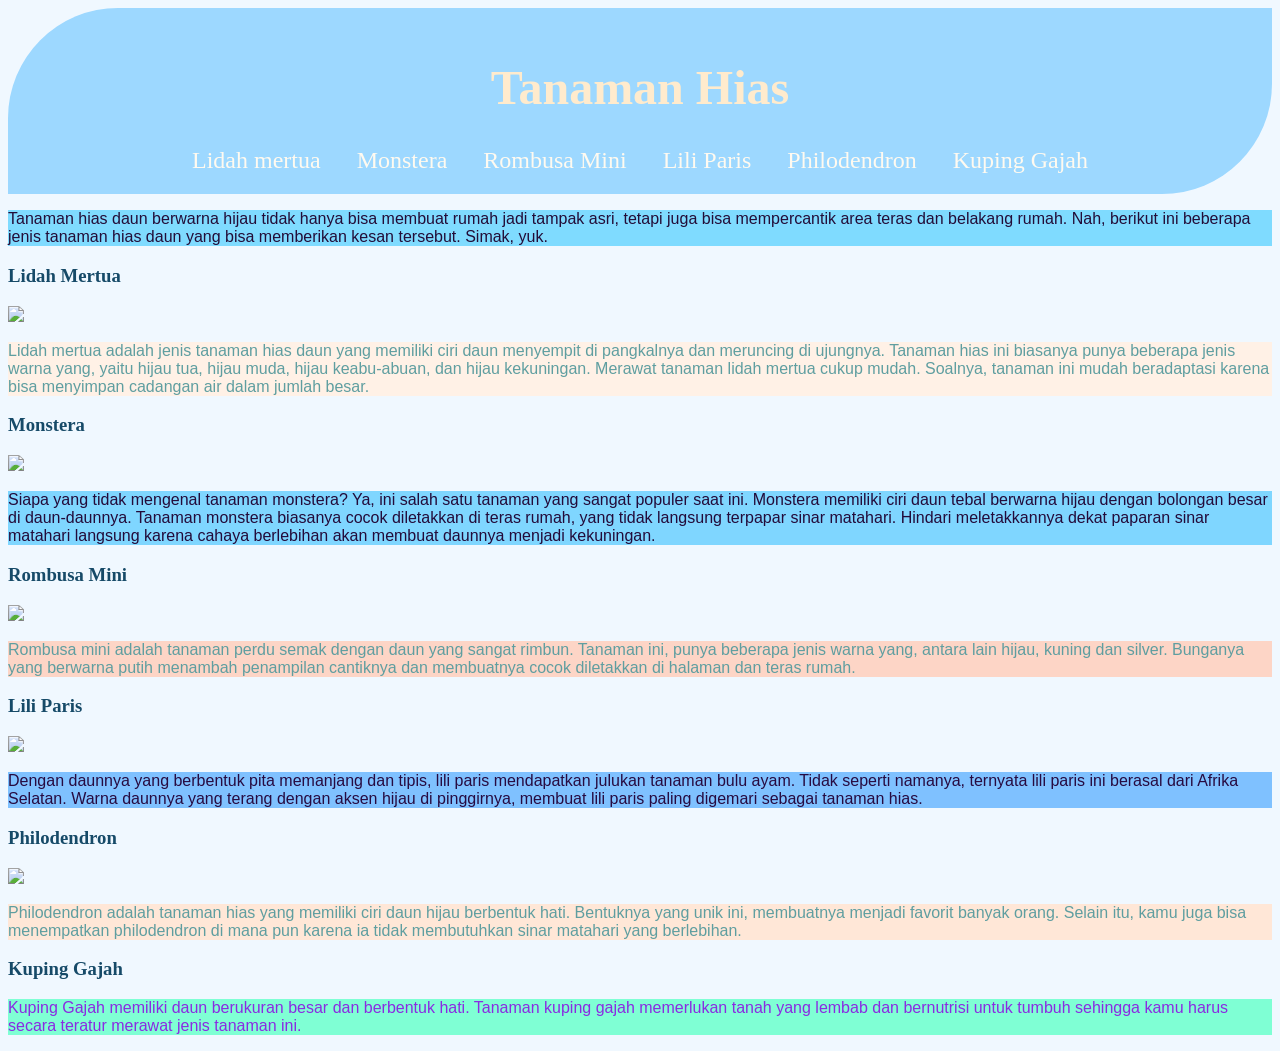
==== index.html @ 45dc2c1b "Update and rename tanaman.html to index.html" ====
<!DOCTYPE html>
<html>
    <head>
        <title></title>
        <style>
            body{
                background-color: aliceblue;
            }
            header{
                background-color: rgb(157, 216, 255);
                border-radius: 110px 0px 110px 0px;
                text-align: center;
                padding: 20px 20px;
                color:antiquewhite;
                font-size: x-large;
                
            }
            img{
                width: 250px;
            }
            h1.judul{
                color:blanchedalmond;
            }
            h3{
                color:rgb(22, 74, 104)
            }
            section.Lidahmertua{
                box-shadow: 0px 0px 5px;
            }
            a{
                color:floralwhite;
                padding: 5px 15px;
                text-decoration: none;
            }
            a:hover{
                color:aliceblue
            }
        </style>
    </head>
    <body>
        
        <header>
            <h1 class="judul">Tanaman Hias</h1>
            <nav>
                <a href="#Lidah mertua">Lidah mertua</a>
                <a href="#Monstera">Monstera</a>
                <a href="#Rombusa Mini">Rombusa Mini</a>
                <a href="#Lili Paris">Lili Paris</a>
                <a href="#Philodendron">Philodendron</a>
                <a href="#Kuping gajah">Kuping Gajah</a>
            </nav>
        </header>
        <p style="color:rgb(35, 13, 56);font-family: 'Lucida Sans', 'Lucida Sans Regular', 'Lucida Grande', 'Lucida Sans Unicode', Geneva, Verdana, sans-serif;background-color: rgb(127, 219, 255);">
            Tanaman hias daun berwarna hijau tidak hanya bisa membuat rumah jadi tampak asri, tetapi juga bisa mempercantik area teras dan belakang rumah.
            Nah, berikut ini beberapa jenis tanaman hias daun yang bisa memberikan kesan tersebut. Simak, yuk.
        </p>
        <section id="Lidah mertua">
        <h3>Lidah Mertua</h3>
        <img src="https://i.pinimg.com/1200x/ca/54/19/ca5419e25f980a80bed4ae7ab1ea36a2.jpg">
        <p style="color:cadetblue;font-family:'Lucida Sans', 'Lucida Sans Regular', 'Lucida Grande', 'Lucida Sans Unicode', Geneva, Verdana, sans-serif;background-color: rgb(255, 241, 230);">
            Lidah mertua adalah jenis tanaman hias daun yang memiliki ciri daun menyempit di pangkalnya dan meruncing di ujungnya.
            Tanaman hias ini biasanya punya beberapa jenis warna yang, yaitu hijau tua, hijau muda, hijau keabu-abuan, dan hijau kekuningan.
            Merawat tanaman lidah mertua cukup mudah. Soalnya, tanaman ini mudah beradaptasi karena bisa menyimpan cadangan air dalam jumlah besar.
        </p>
        </section>
        <section id="Monstera">
        <h3>Monstera</h3>
        <img src="https://i.pinimg.com/1200x/cb/68/a2/cb68a20cdb904bd8a4efac04e52d77de.jpg">
        <p style="color:rgb(35, 11, 58);font-family:'Lucida Sans', 'Lucida Sans Regular', 'Lucida Grande', 'Lucida Sans Unicode', Geneva, Verdana, sans-serif;background-color:rgb(127, 214, 255);">
            Siapa yang tidak mengenal tanaman monstera? Ya, ini salah satu tanaman yang sangat populer saat ini.
            Monstera memiliki ciri daun tebal berwarna hijau dengan bolongan besar di daun-daunnya. Tanaman monstera biasanya cocok diletakkan di teras rumah, yang tidak langsung terpapar sinar matahari.
            Hindari meletakkannya dekat paparan sinar matahari langsung karena cahaya berlebihan akan membuat daunnya menjadi kekuningan.
        </p>
        </section>
        <section id="Rombusa Mini">
        <h3>Rombusa Mini</h3>
        <img src="https://i.pinimg.com/736x/3d/74/3e/3d743e08ecdddcc5677c7cf3721d8c88.jpg">
        <p style="color:cadetblue;font-family: 'Lucida Sans', 'Lucida Sans Regular', 'Lucida Grande', 'Lucida Sans Unicode', Geneva, Verdana, sans-serif;background-color:rgb(253, 213, 198);">
            Rombusa mini adalah tanaman perdu semak dengan daun yang sangat rimbun. Tanaman ini, punya beberapa jenis warna yang, antara lain hijau, kuning dan silver.
            Bunganya yang berwarna putih menambah penampilan cantiknya dan membuatnya cocok diletakkan di halaman dan teras rumah.
        </p>
        </section>
        <section id="Lili Paris">
        <h3>Lili Paris</h3>
        <img src="https://i.pinimg.com/736x/40/a8/e3/40a8e321258178fe7a15cfecd1a9102e.jpg">
        <p style="color:rgb(39, 11, 65);font-family:'Lucida Sans', 'Lucida Sans Regular', 'Lucida Grande', 'Lucida Sans Unicode', Geneva, Verdana, sans-serif;background-color:rgb(127, 193, 255);">
        Dengan daunnya yang berbentuk pita memanjang dan tipis, lili paris mendapatkan julukan tanaman bulu ayam.
        Tidak seperti namanya, ternyata lili paris ini berasal dari Afrika Selatan. Warna daunnya yang terang dengan aksen hijau di pinggirnya, membuat lili paris paling digemari sebagai tanaman hias.</p>
        </p>
        </section>
        <section id="Philodendron">
        <h3>Philodendron</h3>
        <img src="https://i.pinimg.com/736x/66/b2/83/66b28316d03bd02775f3b6b54df759bc.jpg">
        <p style="color:cadetblue;font-family: 'Lucida Sans', 'Lucida Sans Regular', 'Lucida Grande', 'Lucida Sans Unicode', Geneva, Verdana, sans-serif;background-color:rgb(255, 231, 215);">
        Philodendron adalah tanaman hias yang memiliki ciri daun hijau berbentuk hati. Bentuknya yang unik ini, membuatnya menjadi favorit banyak orang.
        Selain itu, kamu juga bisa menempatkan philodendron di mana pun karena ia tidak membutuhkan sinar matahari yang berlebihan.
        </p>
        </section>
        <section id="Kuping gajah">
        <h3>Kuping Gajah</h3>
        <p style="color:blueviolet;font-family: 'Lucida Sans', 'Lucida Sans Regular', 'Lucida Grande', 'Lucida Sans Unicode', Geneva, Verdana, sans-serif;background-color: aquamarine;">
        Kuping Gajah memiliki daun berukuran besar dan berbentuk hati. Tanaman kuping gajah memerlukan tanah yang lembab dan bernutrisi untuk tumbuh sehingga kamu harus secara teratur merawat jenis tanaman ini.
        </p>
        </section>
    </body>
</html>
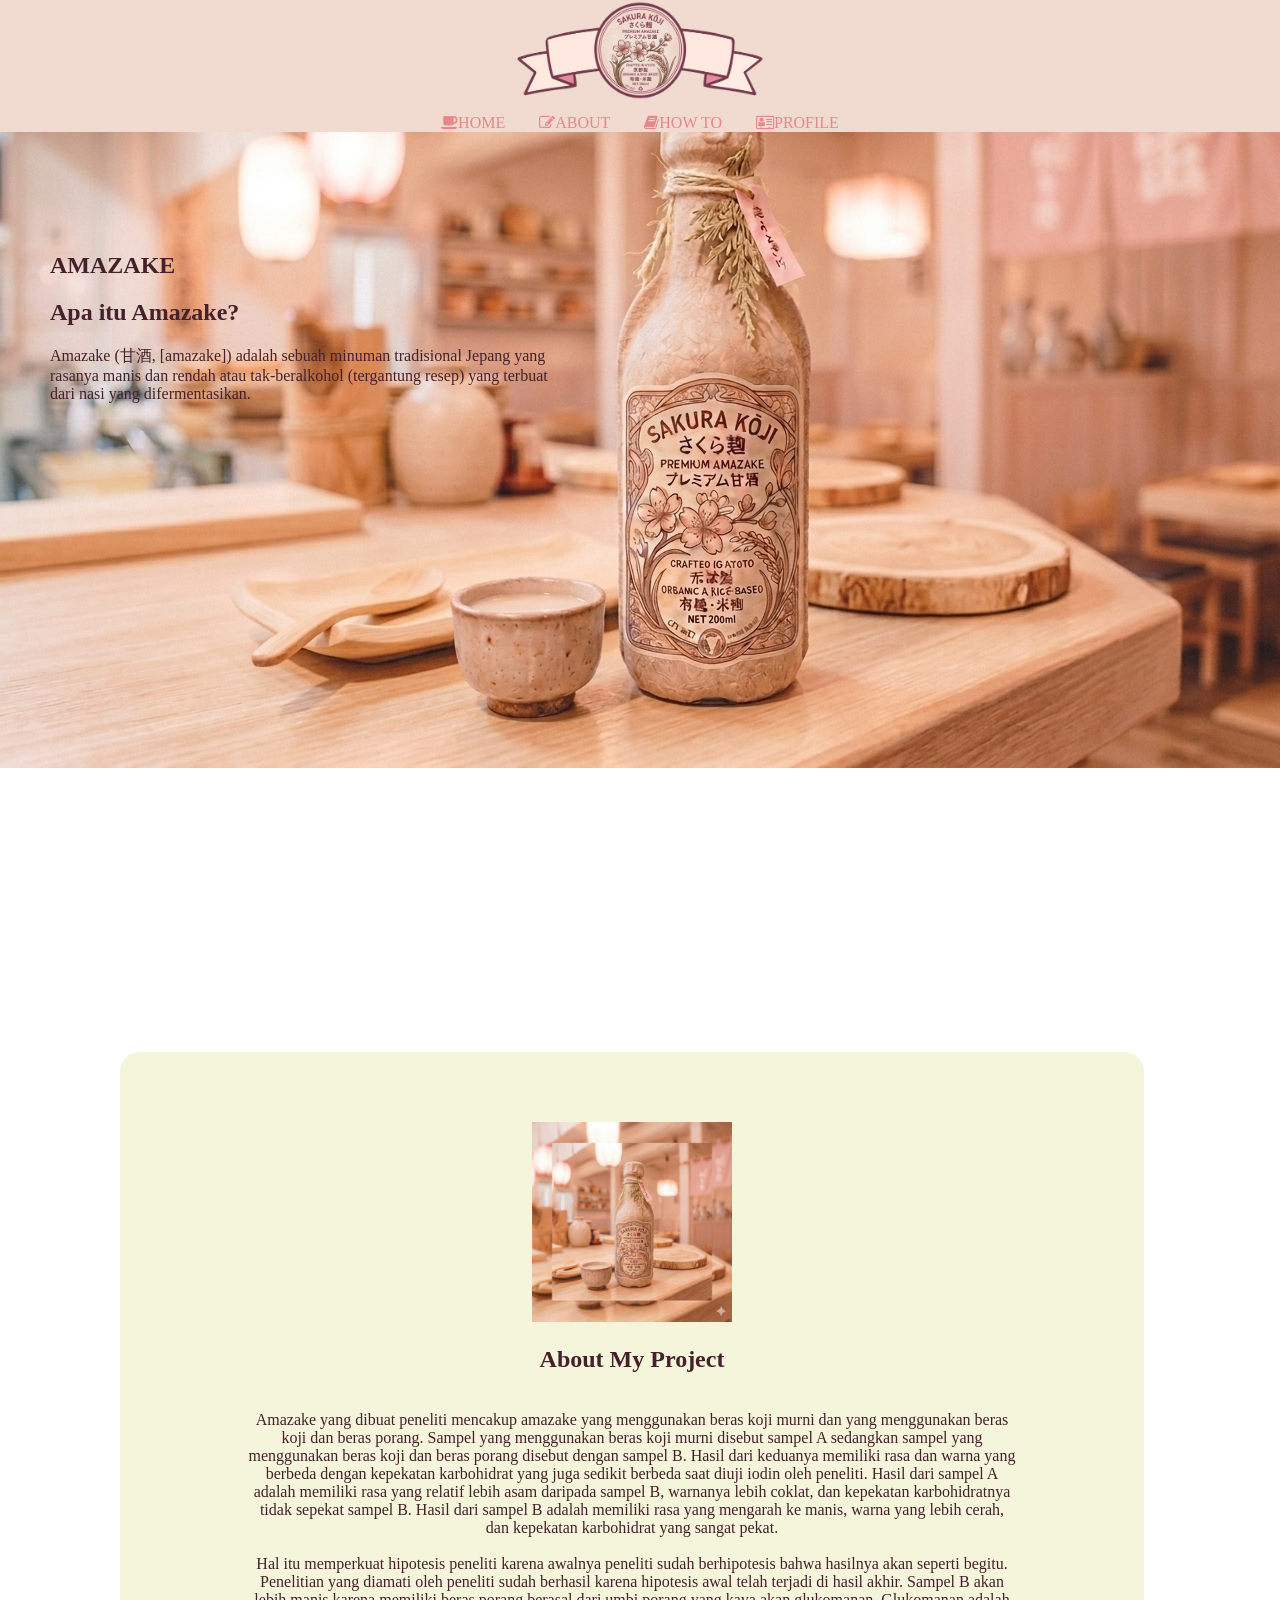
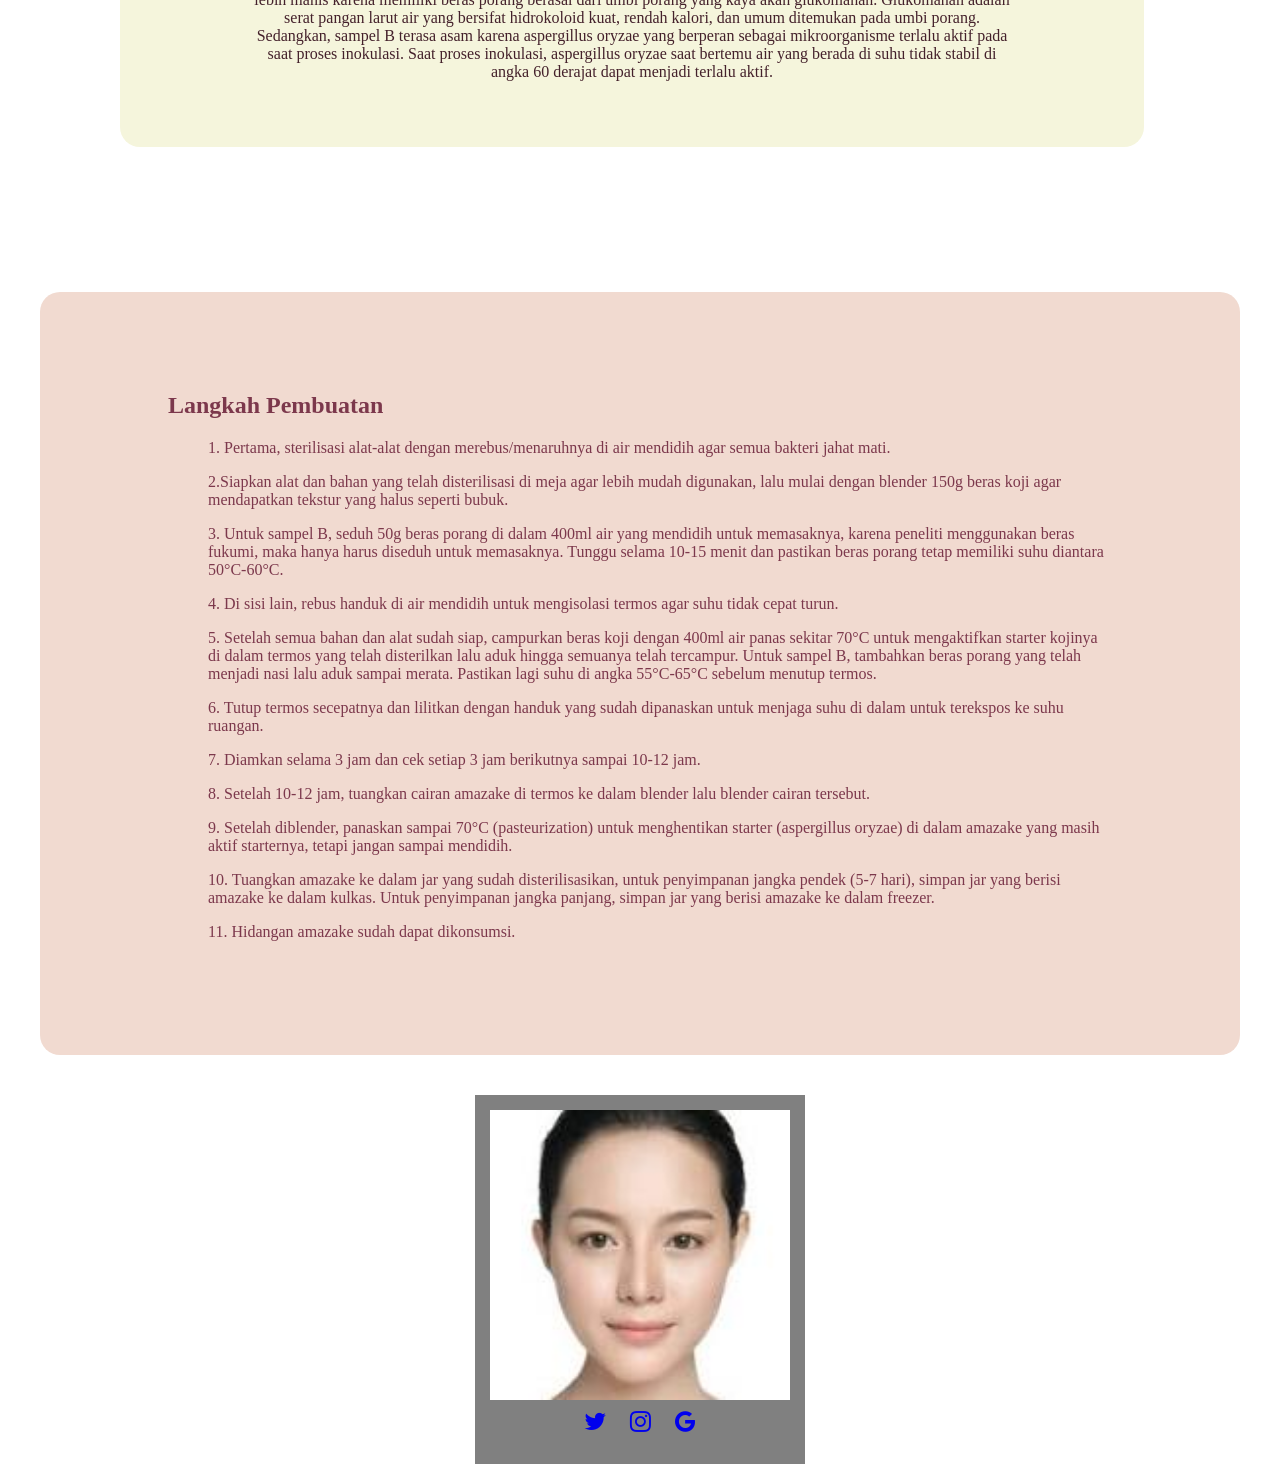
==== commit ba5245a0: "Add files via upload" ====
--- a/index.html
+++ b/index.html
@@ -1,106 +1,84 @@
 <!DOCTYPE html>
 <html>
     <head>
-        <title></title>
-        <style>
-            body{
-                background-color: aliceblue;
-            }
-            header{
-                background-color: rgb(157, 216, 255);
-                border-radius: 110px 0px 110px 0px;
-                text-align: center;
-                padding: 20px 20px;
-                color:antiquewhite;
-                font-size: x-large;
-                
-            }
-            img{
-                width: 250px;
-            }
-            h1.judul{
-                color:blanchedalmond;
-            }
-            h3{
-                color:rgb(22, 74, 104)
-            }
-            section.Lidahmertua{
-                box-shadow: 0px 0px 5px;
-            }
-            a{
-                color:floralwhite;
-                padding: 5px 15px;
-                text-decoration: none;
-            }
-            a:hover{
-                color:aliceblue
-            }
-        </style>
+        <title>
+            BIOTEKNOLOGI AMAZAKE
+        </title>
+        <link rel="stylesheet" href="styles.css">
+        <link rel="stylesheet" href="https://cdnjs.cloudflare.com/ajax/libs/font-awesome/4.7.0/css/font-awesome.min.css">
     </head>
     <body>
-        
         <header>
-            <h1 class="judul">Tanaman Hias</h1>
+            <a href="#">
+                <img src = "logo.png">
+            </a>
             <nav>
-                <a href="#Lidah mertua">Lidah mertua</a>
-                <a href="#Monstera">Monstera</a>
-                <a href="#Rombusa Mini">Rombusa Mini</a>
-                <a href="#Lili Paris">Lili Paris</a>
-                <a href="#Philodendron">Philodendron</a>
-                <a href="#Kuping gajah">Kuping Gajah</a>
+                <a href="#HOME"><i class="fa fa-coffee"> </i>HOME</a>
+                <a href="#ABOUT"><i class="fa fa-edit"> </i>ABOUT</a>
+                <a href="#HOW TO"><i class="fa fa-book"> </i>HOW TO</a>
+                <a href="#PROFILE"><i class="fa fa-address-card-o"> </i>PROFILE</a>
             </nav>
         </header>
-        <p style="color:rgb(35, 13, 56);font-family: 'Lucida Sans', 'Lucida Sans Regular', 'Lucida Grande', 'Lucida Sans Unicode', Geneva, Verdana, sans-serif;background-color: rgb(127, 219, 255);">
-            Tanaman hias daun berwarna hijau tidak hanya bisa membuat rumah jadi tampak asri, tetapi juga bisa mempercantik area teras dan belakang rumah.
-            Nah, berikut ini beberapa jenis tanaman hias daun yang bisa memberikan kesan tersebut. Simak, yuk.
-        </p>
-        <section id="Lidah mertua">
-        <h3>Lidah Mertua</h3>
-        <img src="https://i.pinimg.com/1200x/ca/54/19/ca5419e25f980a80bed4ae7ab1ea36a2.jpg">
-        <p style="color:cadetblue;font-family:'Lucida Sans', 'Lucida Sans Regular', 'Lucida Grande', 'Lucida Sans Unicode', Geneva, Verdana, sans-serif;background-color: rgb(255, 241, 230);">
-            Lidah mertua adalah jenis tanaman hias daun yang memiliki ciri daun menyempit di pangkalnya dan meruncing di ujungnya.
-            Tanaman hias ini biasanya punya beberapa jenis warna yang, yaitu hijau tua, hijau muda, hijau keabu-abuan, dan hijau kekuningan.
-            Merawat tanaman lidah mertua cukup mudah. Soalnya, tanaman ini mudah beradaptasi karena bisa menyimpan cadangan air dalam jumlah besar.
-        </p>
+        <section class="home" id="">
+            <div class="kotakBiotek">
+                <h2 id="HOME"></h2>
+                <h1 class="namaBiotek">
+                    AMAZAKE
+                </h1>
+                <h2 class="judulHome">
+                    Apa itu Amazake?
+                </h2>
+                <div class="deskBiotek">
+                    Amazake (甘酒, [amazake]) adalah sebuah minuman tradisional Jepang yang rasanya manis dan rendah atau tak-beralkohol (tergantung resep) yang terbuat dari nasi yang difermentasikan.
         </section>
-        <section id="Monstera">
-        <h3>Monstera</h3>
-        <img src="https://i.pinimg.com/1200x/cb/68/a2/cb68a20cdb904bd8a4efac04e52d77de.jpg">
-        <p style="color:rgb(35, 11, 58);font-family:'Lucida Sans', 'Lucida Sans Regular', 'Lucida Grande', 'Lucida Sans Unicode', Geneva, Verdana, sans-serif;background-color:rgb(127, 214, 255);">
-            Siapa yang tidak mengenal tanaman monstera? Ya, ini salah satu tanaman yang sangat populer saat ini.
-            Monstera memiliki ciri daun tebal berwarna hijau dengan bolongan besar di daun-daunnya. Tanaman monstera biasanya cocok diletakkan di teras rumah, yang tidak langsung terpapar sinar matahari.
-            Hindari meletakkannya dekat paparan sinar matahari langsung karena cahaya berlebihan akan membuat daunnya menjadi kekuningan.
-        </p>
+        <section class="project">
+            <div class="deskProject">
+                <h2 id="ABOUT"></h2>
+                <img src ="amazake2.png">
+                <h2>About My Project</h2>
+                <p>
+                    <br>Amazake yang dibuat peneliti mencakup amazake yang menggunakan beras koji murni dan yang menggunakan beras koji dan beras porang. Sampel yang menggunakan beras koji murni disebut sampel A sedangkan sampel yang menggunakan beras koji dan beras porang disebut dengan sampel B. Hasil dari keduanya memiliki rasa dan warna yang berbeda dengan kepekatan karbohidrat yang juga sedikit berbeda saat diuji iodin oleh peneliti. Hasil dari sampel A adalah memiliki rasa yang relatif lebih asam daripada sampel B, warnanya lebih coklat, dan kepekatan karbohidratnya tidak sepekat sampel B. Hasil dari sampel B adalah memiliki rasa yang mengarah ke manis, warna yang lebih cerah, dan kepekatan karbohidrat yang sangat pekat.</br>
+                    <br>Hal itu memperkuat hipotesis peneliti karena awalnya peneliti sudah berhipotesis bahwa hasilnya akan seperti begitu. Penelitian yang diamati oleh peneliti sudah berhasil karena hipotesis awal telah terjadi di hasil akhir. Sampel B akan lebih manis karena memiliki beras porang berasal dari umbi porang yang kaya akan glukomanan. Glukomanan adalah serat pangan larut air yang bersifat hidrokoloid kuat, rendah kalori, dan umum ditemukan pada umbi porang. Sedangkan, sampel B terasa asam karena aspergillus oryzae yang berperan sebagai mikroorganisme terlalu aktif pada saat proses inokulasi. Saat proses inokulasi, aspergillus oryzae saat bertemu air yang berada di suhu tidak stabil di angka 60 derajat dapat menjadi terlalu aktif.</br>
+                </p>
+            </div>
         </section>
-        <section id="Rombusa Mini">
-        <h3>Rombusa Mini</h3>
-        <img src="https://i.pinimg.com/736x/3d/74/3e/3d743e08ecdddcc5677c7cf3721d8c88.jpg">
-        <p style="color:cadetblue;font-family: 'Lucida Sans', 'Lucida Sans Regular', 'Lucida Grande', 'Lucida Sans Unicode', Geneva, Verdana, sans-serif;background-color:rgb(253, 213, 198);">
-            Rombusa mini adalah tanaman perdu semak dengan daun yang sangat rimbun. Tanaman ini, punya beberapa jenis warna yang, antara lain hijau, kuning dan silver.
-            Bunganya yang berwarna putih menambah penampilan cantiknya dan membuatnya cocok diletakkan di halaman dan teras rumah.
-        </p>
+        <section class="howto">
+            <div class="deskHowto">
+                <div class="penjelasan">
+                    <h2 id="HOW TO"></h2>
+                    <h2>Langkah Pembuatan</h2>
+                    
+                    <p>
+                        <ol>1. Pertama, sterilisasi alat-alat dengan merebus/menaruhnya di air mendidih agar semua bakteri jahat mati.</ol>
+                        <ol>2.Siapkan alat dan bahan yang telah disterilisasi di meja agar lebih mudah digunakan, lalu mulai dengan blender 150g beras koji agar mendapatkan tekstur yang halus seperti bubuk.</ol>
+                        <ol>3. Untuk sampel B, seduh 50g beras porang di dalam 400ml air yang mendidih untuk memasaknya, karena peneliti menggunakan beras fukumi, maka hanya harus diseduh untuk memasaknya. Tunggu selama 10-15 menit dan pastikan beras porang tetap memiliki suhu diantara 50°C-60°C.</ol>
+                        <ol>4. Di sisi lain, rebus handuk di air mendidih untuk mengisolasi termos agar suhu tidak cepat turun.</ol>
+                        <ol>5. Setelah semua bahan dan alat sudah siap, campurkan beras koji dengan 400ml air panas sekitar 70°C untuk mengaktifkan starter kojinya di dalam termos yang telah disterilkan lalu aduk hingga semuanya telah tercampur. Untuk sampel B, tambahkan beras porang yang telah menjadi nasi lalu aduk sampai merata. Pastikan lagi suhu di angka 55°C-65°C sebelum menutup termos.</ol>
+                        <ol>6. Tutup termos secepatnya dan lilitkan dengan handuk yang sudah dipanaskan untuk menjaga suhu di dalam untuk terekspos ke suhu ruangan.</ol>
+                        <ol>7. Diamkan selama 3 jam dan cek setiap 3 jam berikutnya sampai 10-12 jam.</ol>
+                        <ol>8. Setelah 10-12 jam, tuangkan cairan amazake di termos ke dalam blender lalu blender cairan tersebut.</ol>
+                        <ol>9. Setelah diblender, panaskan sampai 70°C (pasteurization) untuk menghentikan starter (aspergillus oryzae) di dalam amazake yang masih aktif starternya, tetapi jangan sampai mendidih.</ol>
+                        <ol>10. Tuangkan amazake ke dalam jar yang sudah disterilisasikan, untuk penyimpanan jangka pendek (5-7 hari), simpan jar yang berisi amazake ke dalam kulkas. Untuk penyimpanan jangka panjang, simpan jar yang berisi amazake ke dalam freezer.</ol>
+                        <ol>11. Hidangan amazake sudah dapat dikonsumsi.</ol>
+
+                    </p>
+                </div>
+                <div class="dokumentasi">
+                    <img src="">
+                </div>
+            </div>
         </section>
-        <section id="Lili Paris">
-        <h3>Lili Paris</h3>
-        <img src="https://i.pinimg.com/736x/40/a8/e3/40a8e321258178fe7a15cfecd1a9102e.jpg">
-        <p style="color:rgb(39, 11, 65);font-family:'Lucida Sans', 'Lucida Sans Regular', 'Lucida Grande', 'Lucida Sans Unicode', Geneva, Verdana, sans-serif;background-color:rgb(127, 193, 255);">
-        Dengan daunnya yang berbentuk pita memanjang dan tipis, lili paris mendapatkan julukan tanaman bulu ayam.
-        Tidak seperti namanya, ternyata lili paris ini berasal dari Afrika Selatan. Warna daunnya yang terang dengan aksen hijau di pinggirnya, membuat lili paris paling digemari sebagai tanaman hias.</p>
-        </p>
-        </section>
-        <section id="Philodendron">
-        <h3>Philodendron</h3>
-        <img src="https://i.pinimg.com/736x/66/b2/83/66b28316d03bd02775f3b6b54df759bc.jpg">
-        <p style="color:cadetblue;font-family: 'Lucida Sans', 'Lucida Sans Regular', 'Lucida Grande', 'Lucida Sans Unicode', Geneva, Verdana, sans-serif;background-color:rgb(255, 231, 215);">
-        Philodendron adalah tanaman hias yang memiliki ciri daun hijau berbentuk hati. Bentuknya yang unik ini, membuatnya menjadi favorit banyak orang.
-        Selain itu, kamu juga bisa menempatkan philodendron di mana pun karena ia tidak membutuhkan sinar matahari yang berlebihan.
-        </p>
-        </section>
-        <section id="Kuping gajah">
-        <h3>Kuping Gajah</h3>
-        <p style="color:blueviolet;font-family: 'Lucida Sans', 'Lucida Sans Regular', 'Lucida Grande', 'Lucida Sans Unicode', Geneva, Verdana, sans-serif;background-color: aquamarine;">
-        Kuping Gajah memiliki daun berukuran besar dan berbentuk hati. Tanaman kuping gajah memerlukan tanah yang lembab dan bernutrisi untuk tumbuh sehingga kamu harus secara teratur merawat jenis tanaman ini.
-        </p>
+        <section class="profile">
+            <div class="cardProfile">
+                <div class="imgProfile">
+                    <img src="download.jpg">
+                </div>
+                <div class="medsos">
+                    <a href="a"><span class="fa fa-twitter"></span></a>
+                    <a href="a"><span class="fa fa-instagram"></span></a>
+                    <a href="a"><span class="fa fa-google"></span></a>
+                </div>
+            </div>
         </section>
     </body>
-</html>
+    </html>
--- a/styles.css
+++ b/styles.css
@@ -0,0 +1,90 @@
+body{
+    margin:0px;
+}
+header img{
+    height: 100px;
+}
+header{
+    text-align: center;
+    width:100%;
+    background-color:#f1dad0;
+}
+nav{
+    margin-top: 10px;
+    background-color:#f1dad0;
+}
+nav a{
+    text-decoration: none;
+    color:#e88789;
+    padding: 10px 15px;
+    font-size: 16px;
+}
+nav a:hover{
+    color:#7c384c;
+    transition:0.6s
+}
+section.home{
+    height:800px;
+    background-repeat: no-repeat;
+    background-attachment:fixed;
+    background-image:url("amazake.png");
+}
+.kotakBiotek{
+    width: 40%;
+    margin-left: 50px;
+    padding-top:100px;
+    color:#44212b
+}
+h1.judulHome{
+    font-size: 50px;
+}
+.deskripsiHome{
+    font-size: 20px;
+}
+section.project{
+    height: 800px;
+    text-align: center;
+}
+.deskProject{
+    text-align:center;
+    width:60%;
+    margin:120px;
+    padding: 50px 10%;
+    border-radius:20px;
+    background:beige;
+    padding-bottom: 50px;
+    color:#44212b;
+    & img{
+        height:200px;
+    }
+}
+.deskHowto{
+    padding: 80px 10%;
+    background:#f1dad0;
+    margin:40px;
+    border-radius:20px;
+    color:#7c384c;
+}
+.cardProfile{
+    background-color: grey;
+    padding:15px;
+    width: 300px;
+    margin: auto;
+    text-align: center;
+}
+.imgProfile img{
+    width:100%;
+}
+.medsos{
+    left:0px;
+    bottom: 0px;
+    width:100%;
+    text-align:center;
+    height:40px;
+    padding-top: 5px;
+}
+.medsos a{
+    text-decoration: none;
+    padding: 10px 10px;
+    font-size: 24px;
+}
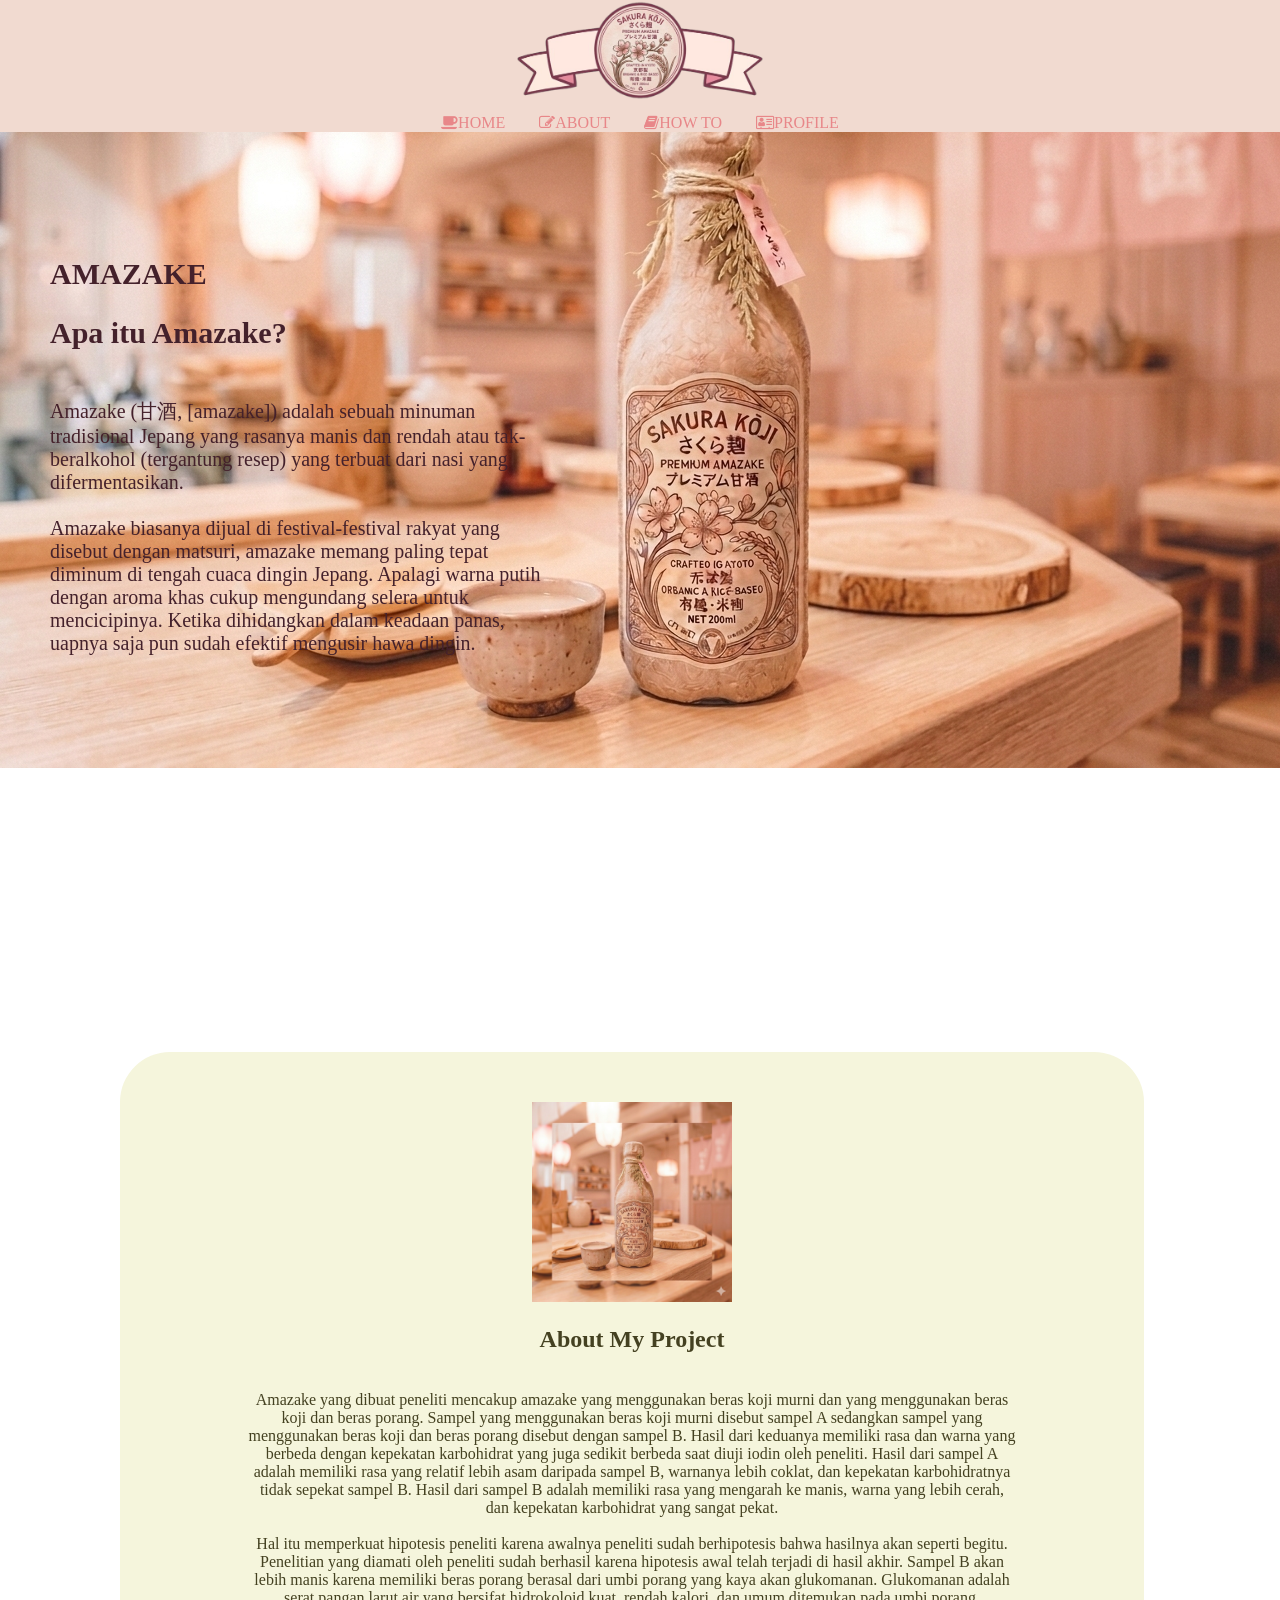
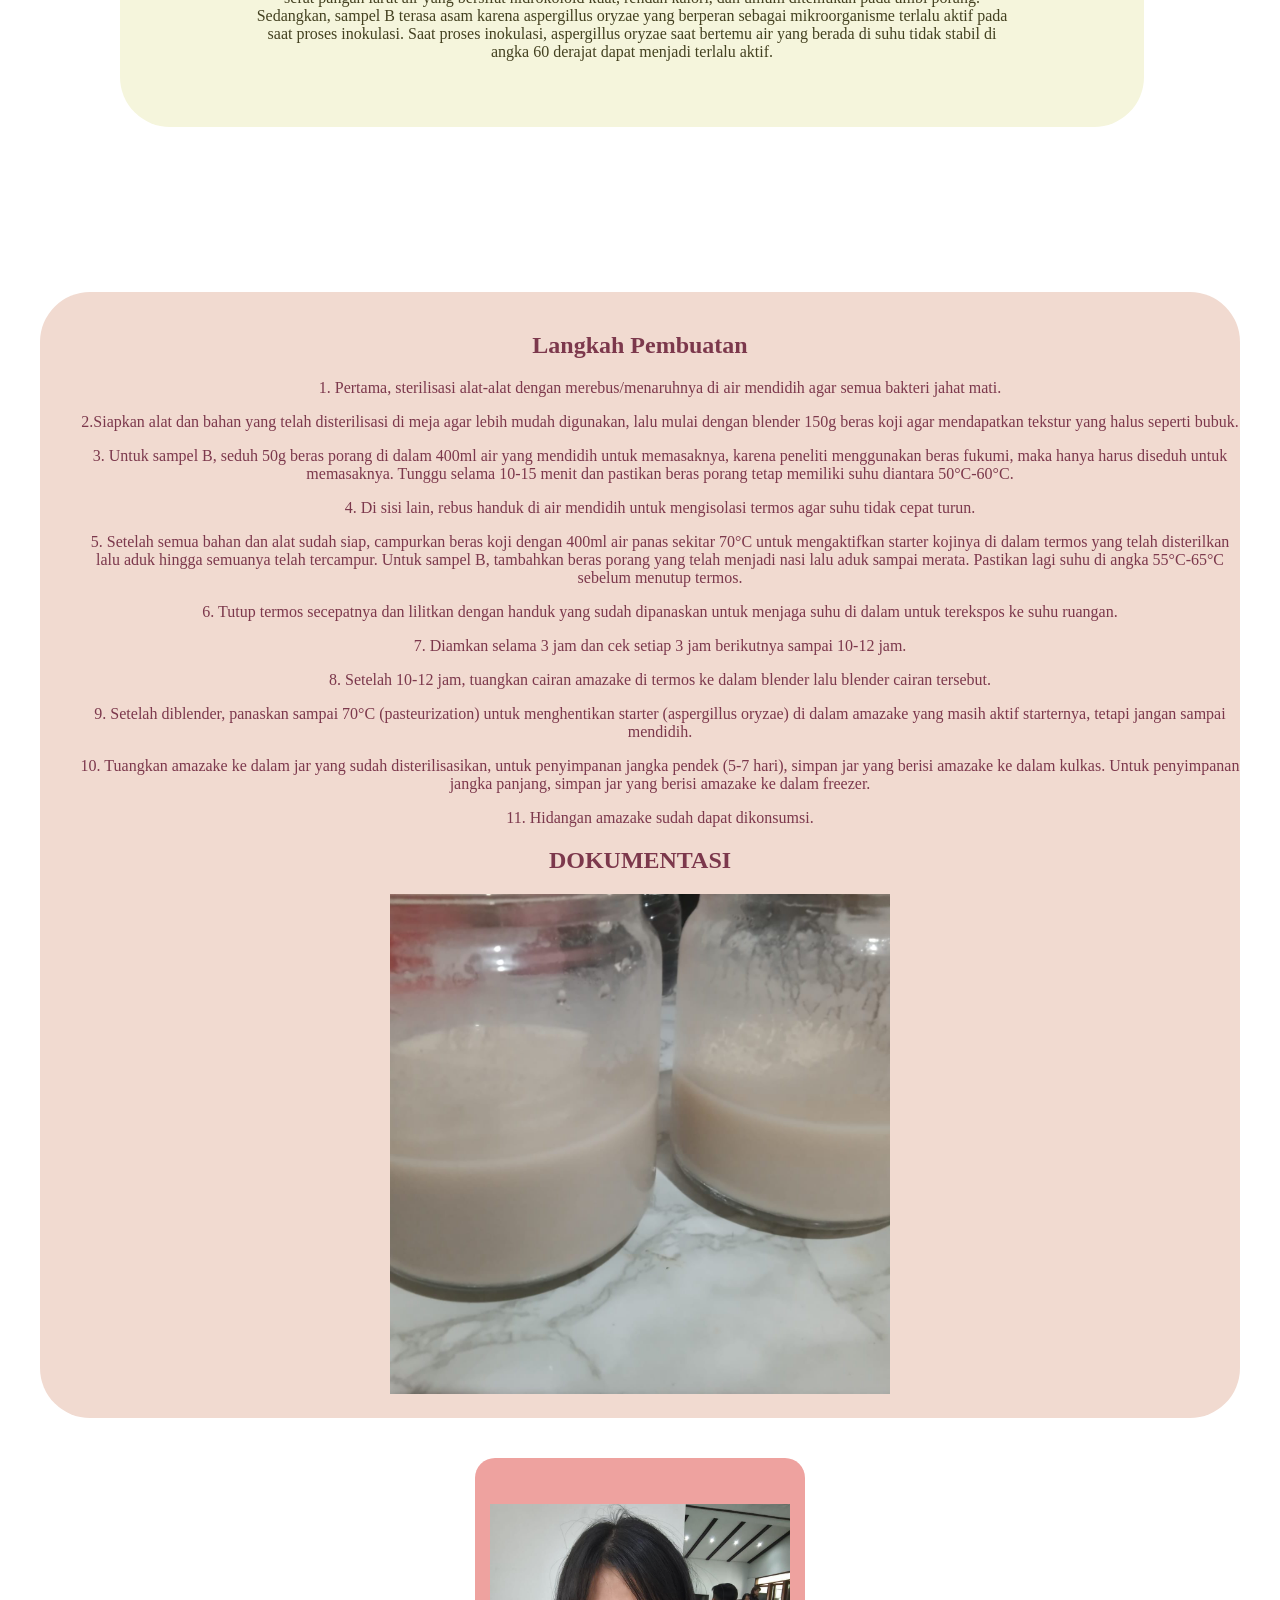
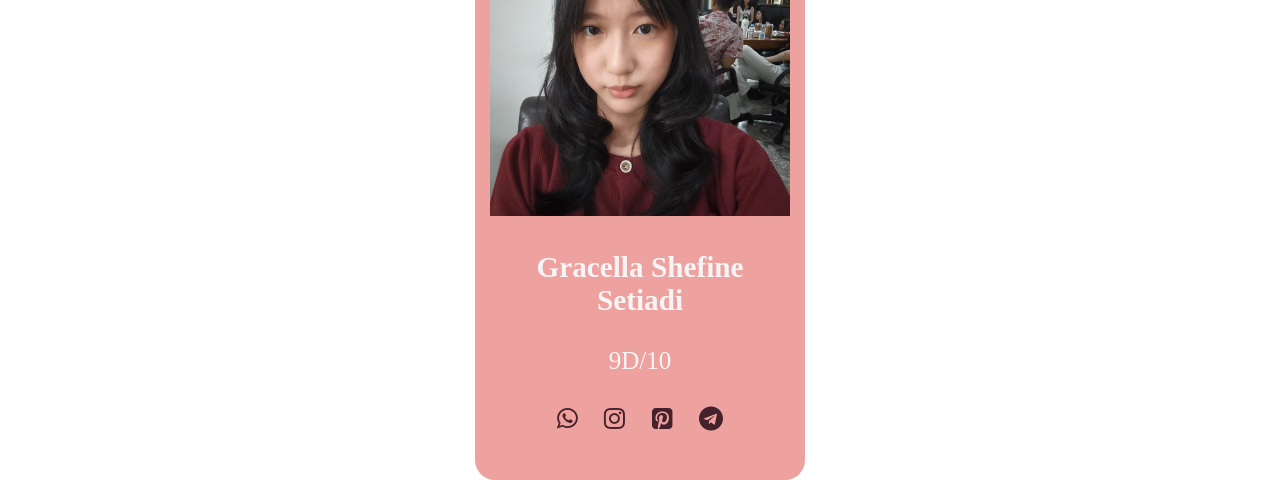
==== commit 6773b178: "Add files via upload" ====
--- a/index.html
+++ b/index.html
@@ -29,11 +29,13 @@
                     Apa itu Amazake?
                 </h2>
                 <div class="deskBiotek">
-                    Amazake (甘酒, [amazake]) adalah sebuah minuman tradisional Jepang yang rasanya manis dan rendah atau tak-beralkohol (tergantung resep) yang terbuat dari nasi yang difermentasikan.
-        </section>
+                    <br>Amazake (甘酒, [amazake]) adalah sebuah minuman tradisional Jepang yang rasanya manis dan rendah atau tak-beralkohol (tergantung resep) yang terbuat dari nasi yang difermentasikan.</br>
+                    <br>Amazake biasanya dijual di festival-festival rakyat yang disebut dengan matsuri, amazake memang paling tepat diminum di tengah cuaca dingin Jepang. Apalagi warna putih dengan aroma khas cukup mengundang selera untuk mencicipinya. Ketika dihidangkan dalam keadaan panas, uapnya saja pun sudah efektif mengusir hawa dingin.</br>
+                </div>
+            </section>
         <section class="project">
+            <h2 id="ABOUT"></h2>
             <div class="deskProject">
-                <h2 id="ABOUT"></h2>
                 <img src ="amazake2.png">
                 <h2>About My Project</h2>
                 <p>
@@ -43,11 +45,11 @@
             </div>
         </section>
         <section class="howto">
+            <h2 id="HOW TO"></h2>
             <div class="deskHowto">
                 <div class="penjelasan">
-                    <h2 id="HOW TO"></h2>
+                    
                     <h2>Langkah Pembuatan</h2>
-                    
                     <p>
                         <ol>1. Pertama, sterilisasi alat-alat dengan merebus/menaruhnya di air mendidih agar semua bakteri jahat mati.</ol>
                         <ol>2.Siapkan alat dan bahan yang telah disterilisasi di meja agar lebih mudah digunakan, lalu mulai dengan blender 150g beras koji agar mendapatkan tekstur yang halus seperti bubuk.</ol>
@@ -63,20 +65,27 @@
 
                     </p>
                 </div>
+                <h2>
+                    DOKUMENTASI
+                </h2>
                 <div class="dokumentasi">
-                    <img src="">
+                    <img src="dokumentasi.jpeg" class="dokumentasi" width:"200"> 
                 </div>
             </div>
         </section>
         <section class="profile">
             <div class="cardProfile">
                 <div class="imgProfile">
-                    <img src="download.jpg">
+                    <h2 id="PROFILE"></h2>
+                    <img src="grace.jpeg">
                 </div>
+                <h3>Gracella Shefine Setiadi</h3>
+                <p>9D/10</p>
                 <div class="medsos">
-                    <a href="a"><span class="fa fa-twitter"></span></a>
-                    <a href="a"><span class="fa fa-instagram"></span></a>
-                    <a href="a"><span class="fa fa-google"></span></a>
+                    <a href="https://wa.me/qr/FQUGHLNVAYPWD1"><span class="fa fa-whatsapp"></span></a>
+                    <a href="https://www.instagram.com/goodness.asgraceious?igsh=aTYyaHY5Mnl2NGFv"><span class="fa fa-instagram"></span></a>
+                    <a href="https://pin.it/1J9axEDO5"><span class="fa fa-pinterest-square"></span></a>
+                    <a href="t.me/louvrellaz"><span class="fa fa-telegram"></span></a>
                 </div>
             </div>
         </section>
--- a/styles.css
+++ b/styles.css
@@ -24,10 +24,12 @@
     transition:0.6s
 }
 section.home{
+    padding-top: 0;
     height:800px;
     background-repeat: no-repeat;
     background-attachment:fixed;
     background-image:url("amazake.png");
+    font-size: 20px;
 }
 .kotakBiotek{
     width: 40%;
@@ -50,27 +52,37 @@
     width:60%;
     margin:120px;
     padding: 50px 10%;
-    border-radius:20px;
+    border-radius:50px;
     background:beige;
     padding-bottom: 50px;
-    color:#44212b;
+    color:#444121;
     & img{
         height:200px;
     }
 }
 .deskHowto{
-    padding: 80px 10%;
+    text-align: center;    
+    padding: 85x 10%;
+    padding-top: 20px;
+    padding-bottom: 20px;
     background:#f1dad0;
     margin:40px;
-    border-radius:20px;
+    border-radius:50px;
     color:#7c384c;
+    h2{
+        color:#7c384c;
+        text-align: center;
+    }
 }
 .cardProfile{
-    background-color: grey;
+    background-color: rgb(238, 162, 159);
     padding:15px;
     width: 300px;
     margin: auto;
     text-align: center;
+    color: whitesmoke;
+    font-size: 25px;
+    border-radius: 20px;
 }
 .imgProfile img{
     width:100%;
@@ -82,9 +94,19 @@
     text-align:center;
     height:40px;
     padding-top: 5px;
+    margin-bottom: 20px;
+    p{
+        font-size:20px
+    }
 }
 .medsos a{
     text-decoration: none;
     padding: 10px 10px;
     font-size: 24px;
-}+    color:#44212b;
+}
+.dokumentasi{
+    margin:auto;
+    width: 500px;
+    text-align: center;
+}
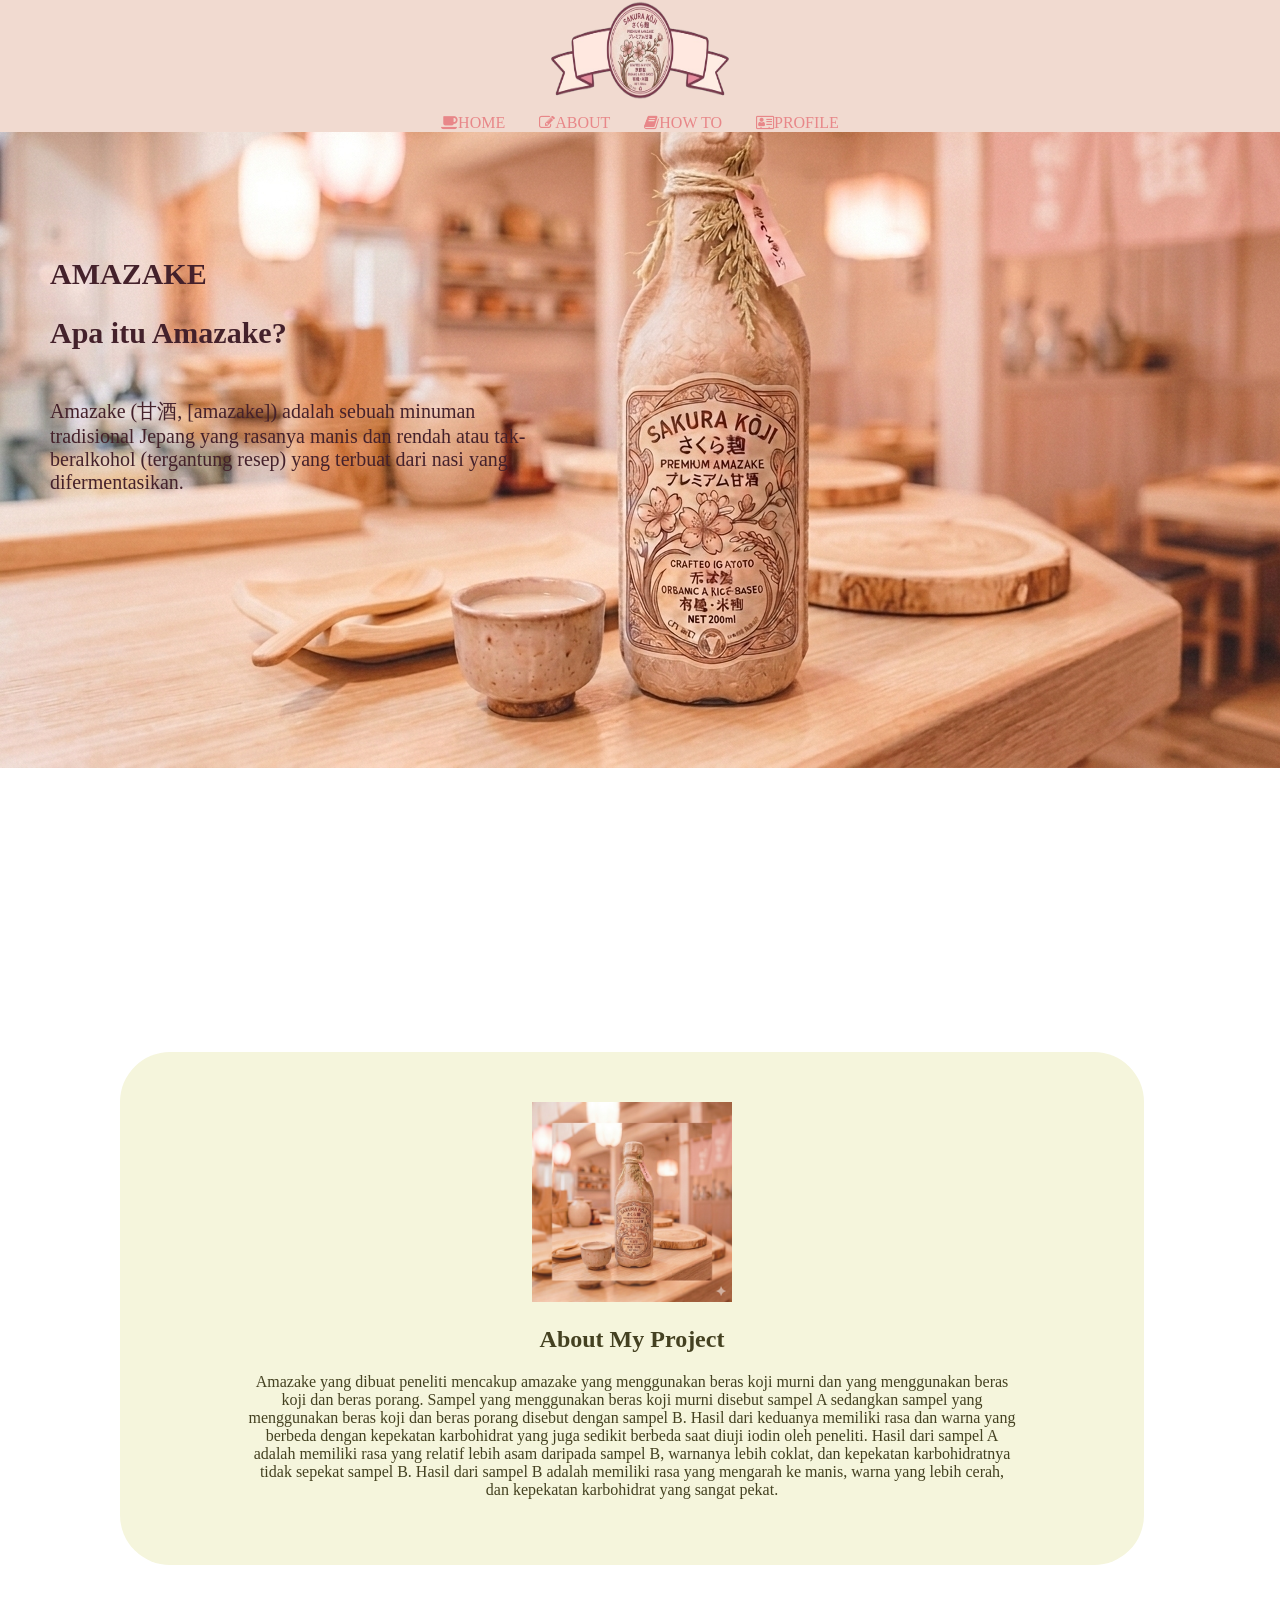
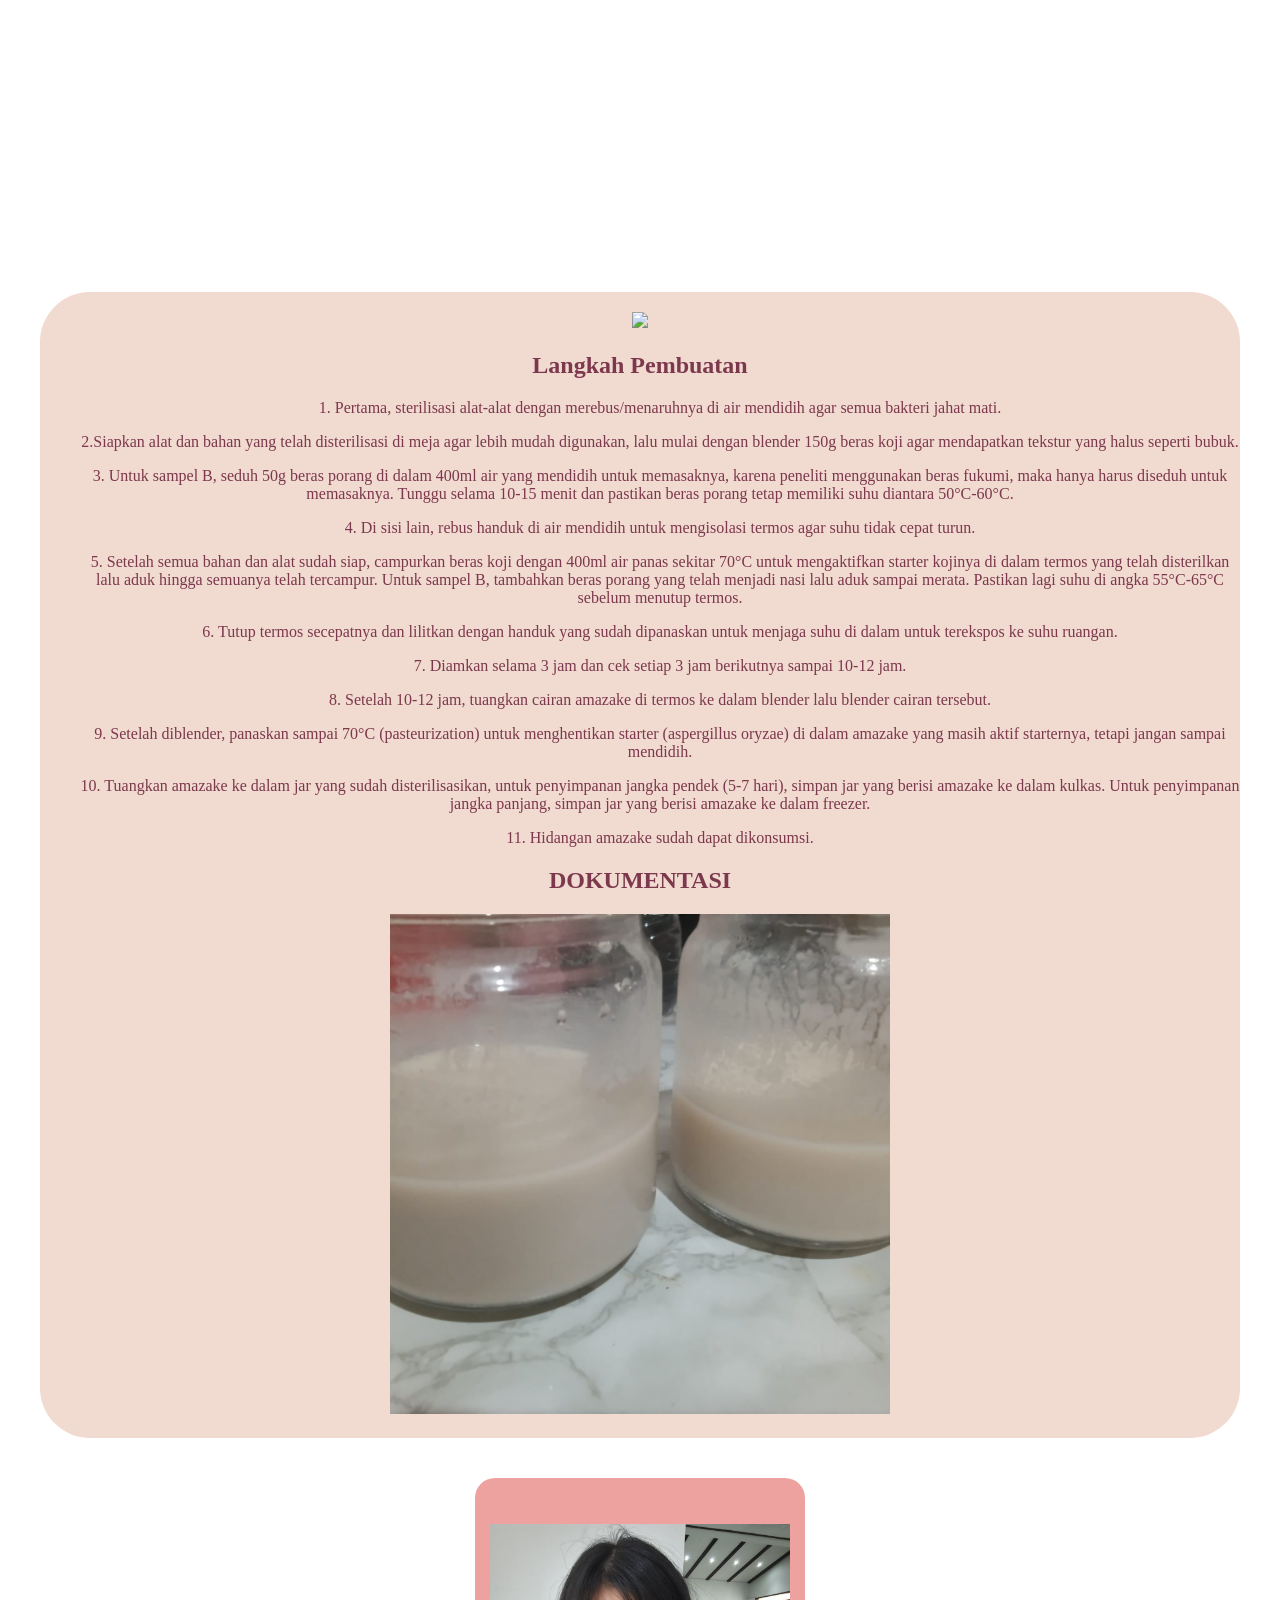
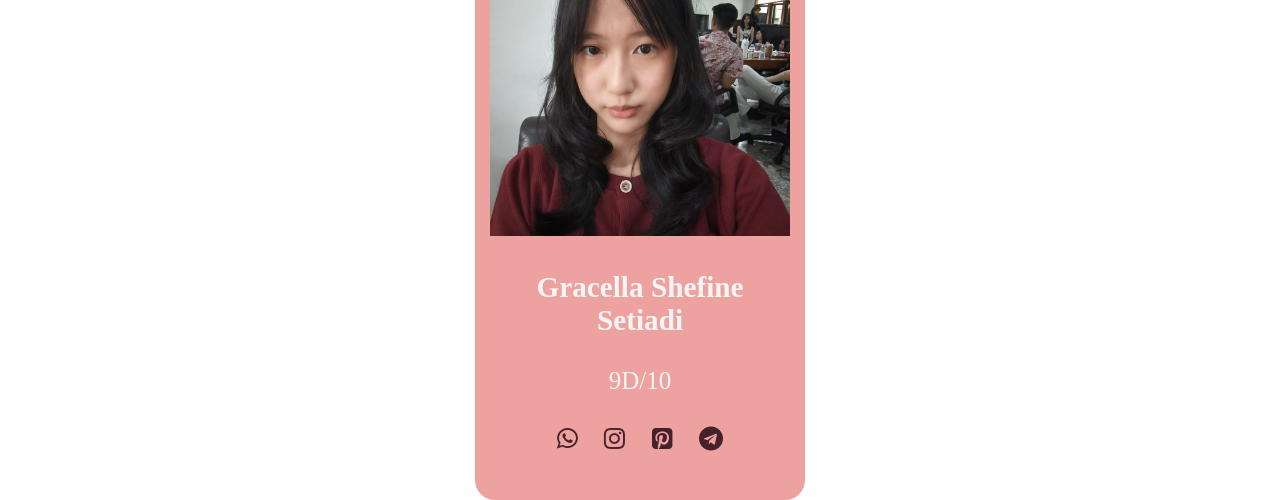
==== commit 31c9a5d1: "Update index.html" ====
--- a/index.html
+++ b/index.html
@@ -10,7 +10,7 @@
     <body>
         <header>
             <a href="#">
-                <img src = "logo.png">
+                <img src = "logo.png" width="200" height="100">
             </a>
             <nav>
                 <a href="#HOME"><i class="fa fa-coffee"> </i>HOME</a>
@@ -19,9 +19,9 @@
                 <a href="#PROFILE"><i class="fa fa-address-card-o"> </i>PROFILE</a>
             </nav>
         </header>
-        <section class="home" id="">
+        <section class="home" id="HOME">
             <div class="kotakBiotek">
-                <h2 id="HOME"></h2>
+
                 <h1 class="namaBiotek">
                     AMAZAKE
                 </h1>
@@ -30,25 +30,24 @@
                 </h2>
                 <div class="deskBiotek">
                     <br>Amazake (甘酒, [amazake]) adalah sebuah minuman tradisional Jepang yang rasanya manis dan rendah atau tak-beralkohol (tergantung resep) yang terbuat dari nasi yang difermentasikan.</br>
-                    <br>Amazake biasanya dijual di festival-festival rakyat yang disebut dengan matsuri, amazake memang paling tepat diminum di tengah cuaca dingin Jepang. Apalagi warna putih dengan aroma khas cukup mengundang selera untuk mencicipinya. Ketika dihidangkan dalam keadaan panas, uapnya saja pun sudah efektif mengusir hawa dingin.</br>
                 </div>
             </section>
-        <section class="project">
-            <h2 id="ABOUT"></h2>
+        <section class="project" id="ABOUT">
             <div class="deskProject">
                 <img src ="amazake2.png">
-                <h2>About My Project</h2>
+                <div class="Paragraf">
+                <h1>About My Project</h1>
                 <p>
-                    <br>Amazake yang dibuat peneliti mencakup amazake yang menggunakan beras koji murni dan yang menggunakan beras koji dan beras porang. Sampel yang menggunakan beras koji murni disebut sampel A sedangkan sampel yang menggunakan beras koji dan beras porang disebut dengan sampel B. Hasil dari keduanya memiliki rasa dan warna yang berbeda dengan kepekatan karbohidrat yang juga sedikit berbeda saat diuji iodin oleh peneliti. Hasil dari sampel A adalah memiliki rasa yang relatif lebih asam daripada sampel B, warnanya lebih coklat, dan kepekatan karbohidratnya tidak sepekat sampel B. Hasil dari sampel B adalah memiliki rasa yang mengarah ke manis, warna yang lebih cerah, dan kepekatan karbohidrat yang sangat pekat.</br>
-                    <br>Hal itu memperkuat hipotesis peneliti karena awalnya peneliti sudah berhipotesis bahwa hasilnya akan seperti begitu. Penelitian yang diamati oleh peneliti sudah berhasil karena hipotesis awal telah terjadi di hasil akhir. Sampel B akan lebih manis karena memiliki beras porang berasal dari umbi porang yang kaya akan glukomanan. Glukomanan adalah serat pangan larut air yang bersifat hidrokoloid kuat, rendah kalori, dan umum ditemukan pada umbi porang. Sedangkan, sampel B terasa asam karena aspergillus oryzae yang berperan sebagai mikroorganisme terlalu aktif pada saat proses inokulasi. Saat proses inokulasi, aspergillus oryzae saat bertemu air yang berada di suhu tidak stabil di angka 60 derajat dapat menjadi terlalu aktif.</br>
+                Amazake yang dibuat peneliti mencakup amazake yang menggunakan beras koji murni dan yang menggunakan beras koji dan beras porang. Sampel yang menggunakan beras koji murni disebut sampel A sedangkan sampel yang menggunakan beras koji dan beras porang disebut dengan sampel B. Hasil dari keduanya memiliki rasa dan warna yang berbeda dengan kepekatan karbohidrat yang juga sedikit berbeda saat diuji iodin oleh peneliti. Hasil dari sampel A adalah memiliki rasa yang relatif lebih asam daripada sampel B, warnanya lebih coklat, dan kepekatan karbohidratnya tidak sepekat sampel B. Hasil dari sampel B adalah memiliki rasa yang mengarah ke manis, warna yang lebih cerah, dan kepekatan karbohidrat yang sangat pekat.
                 </p>
+                </div>
             </div>
         </section>
+        <h2 id="HOW TO"></h2>
         <section class="howto">
-            <h2 id="HOW TO"></h2>
             <div class="deskHowto">
                 <div class="penjelasan">
-                    
+                    <img src="alur.png">
                     <h2>Langkah Pembuatan</h2>
                     <p>
                         <ol>1. Pertama, sterilisasi alat-alat dengan merebus/menaruhnya di air mendidih agar semua bakteri jahat mati.</ol>
@@ -90,4 +89,4 @@
             </div>
         </section>
     </body>
-    </html>+    </html>
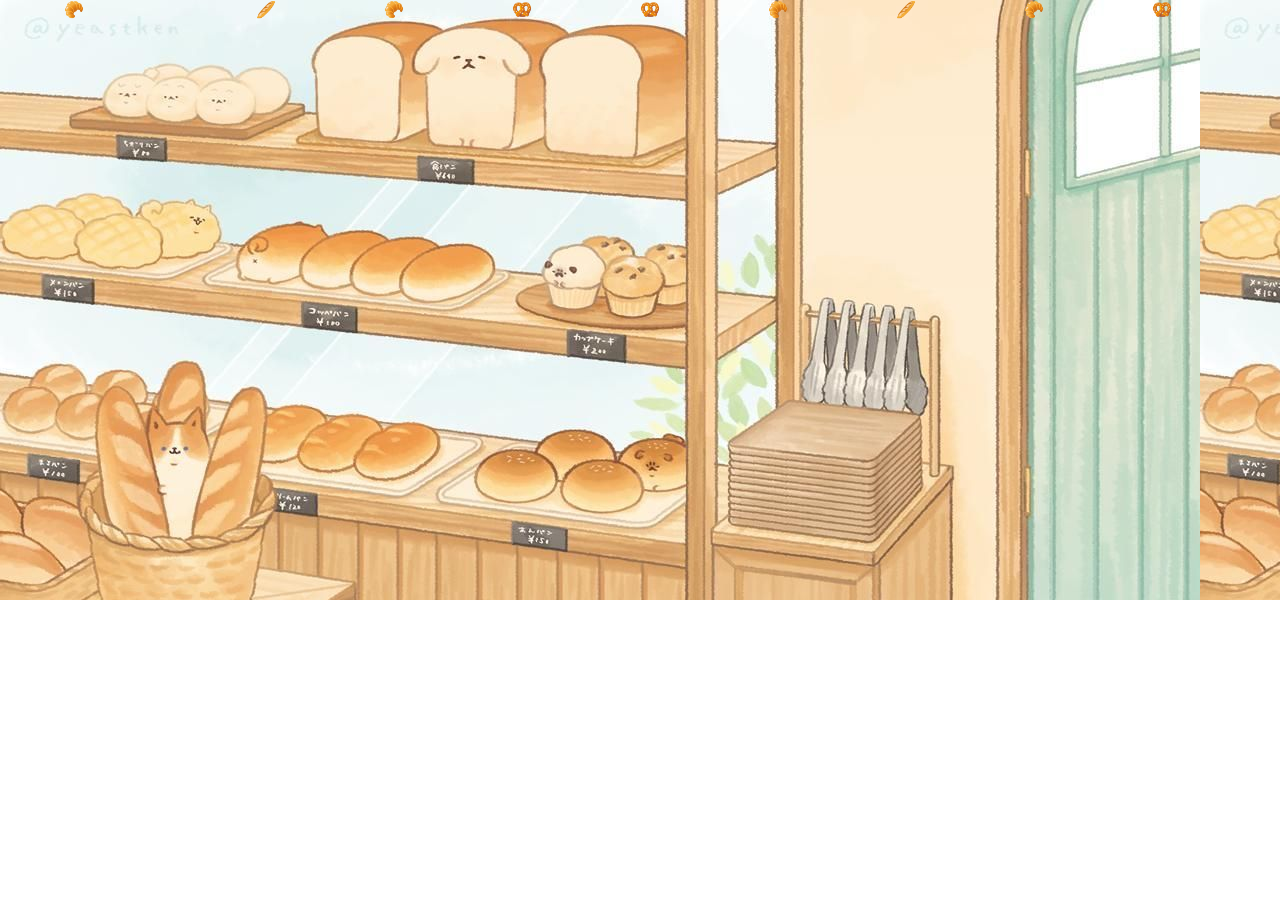
==== commit 03d5c939: "Add files via upload" ====
--- a/index.html
+++ b/index.html
@@ -1,92 +1,21 @@
 <!DOCTYPE html>
 <html>
-    <head>
-        <title>
-            BIOTEKNOLOGI AMAZAKE
-        </title>
-        <link rel="stylesheet" href="styles.css">
-        <link rel="stylesheet" href="https://cdnjs.cloudflare.com/ajax/libs/font-awesome/4.7.0/css/font-awesome.min.css">
-    </head>
+    <title>
+        Animasi CSS
+    </title>
+    <link rel="stylesheet" href="style.css">
     <body>
-        <header>
-            <a href="#">
-                <img src = "logo.png" width="200" height="100">
-            </a>
-            <nav>
-                <a href="#HOME"><i class="fa fa-coffee"> </i>HOME</a>
-                <a href="#ABOUT"><i class="fa fa-edit"> </i>ABOUT</a>
-                <a href="#HOW TO"><i class="fa fa-book"> </i>HOW TO</a>
-                <a href="#PROFILE"><i class="fa fa-address-card-o"> </i>PROFILE</a>
-            </nav>
-        </header>
-        <section class="home" id="HOME">
-            <div class="kotakBiotek">
-
-                <h1 class="namaBiotek">
-                    AMAZAKE
-                </h1>
-                <h2 class="judulHome">
-                    Apa itu Amazake?
-                </h2>
-                <div class="deskBiotek">
-                    <br>Amazake (甘酒, [amazake]) adalah sebuah minuman tradisional Jepang yang rasanya manis dan rendah atau tak-beralkohol (tergantung resep) yang terbuat dari nasi yang difermentasikan.</br>
-                </div>
-            </section>
-        <section class="project" id="ABOUT">
-            <div class="deskProject">
-                <img src ="amazake2.png">
-                <div class="Paragraf">
-                <h1>About My Project</h1>
-                <p>
-                Amazake yang dibuat peneliti mencakup amazake yang menggunakan beras koji murni dan yang menggunakan beras koji dan beras porang. Sampel yang menggunakan beras koji murni disebut sampel A sedangkan sampel yang menggunakan beras koji dan beras porang disebut dengan sampel B. Hasil dari keduanya memiliki rasa dan warna yang berbeda dengan kepekatan karbohidrat yang juga sedikit berbeda saat diuji iodin oleh peneliti. Hasil dari sampel A adalah memiliki rasa yang relatif lebih asam daripada sampel B, warnanya lebih coklat, dan kepekatan karbohidratnya tidak sepekat sampel B. Hasil dari sampel B adalah memiliki rasa yang mengarah ke manis, warna yang lebih cerah, dan kepekatan karbohidrat yang sangat pekat.
-                </p>
-                </div>
-            </div>
-        </section>
-        <h2 id="HOW TO"></h2>
-        <section class="howto">
-            <div class="deskHowto">
-                <div class="penjelasan">
-                    <img src="alur.png">
-                    <h2>Langkah Pembuatan</h2>
-                    <p>
-                        <ol>1. Pertama, sterilisasi alat-alat dengan merebus/menaruhnya di air mendidih agar semua bakteri jahat mati.</ol>
-                        <ol>2.Siapkan alat dan bahan yang telah disterilisasi di meja agar lebih mudah digunakan, lalu mulai dengan blender 150g beras koji agar mendapatkan tekstur yang halus seperti bubuk.</ol>
-                        <ol>3. Untuk sampel B, seduh 50g beras porang di dalam 400ml air yang mendidih untuk memasaknya, karena peneliti menggunakan beras fukumi, maka hanya harus diseduh untuk memasaknya. Tunggu selama 10-15 menit dan pastikan beras porang tetap memiliki suhu diantara 50°C-60°C.</ol>
-                        <ol>4. Di sisi lain, rebus handuk di air mendidih untuk mengisolasi termos agar suhu tidak cepat turun.</ol>
-                        <ol>5. Setelah semua bahan dan alat sudah siap, campurkan beras koji dengan 400ml air panas sekitar 70°C untuk mengaktifkan starter kojinya di dalam termos yang telah disterilkan lalu aduk hingga semuanya telah tercampur. Untuk sampel B, tambahkan beras porang yang telah menjadi nasi lalu aduk sampai merata. Pastikan lagi suhu di angka 55°C-65°C sebelum menutup termos.</ol>
-                        <ol>6. Tutup termos secepatnya dan lilitkan dengan handuk yang sudah dipanaskan untuk menjaga suhu di dalam untuk terekspos ke suhu ruangan.</ol>
-                        <ol>7. Diamkan selama 3 jam dan cek setiap 3 jam berikutnya sampai 10-12 jam.</ol>
-                        <ol>8. Setelah 10-12 jam, tuangkan cairan amazake di termos ke dalam blender lalu blender cairan tersebut.</ol>
-                        <ol>9. Setelah diblender, panaskan sampai 70°C (pasteurization) untuk menghentikan starter (aspergillus oryzae) di dalam amazake yang masih aktif starternya, tetapi jangan sampai mendidih.</ol>
-                        <ol>10. Tuangkan amazake ke dalam jar yang sudah disterilisasikan, untuk penyimpanan jangka pendek (5-7 hari), simpan jar yang berisi amazake ke dalam kulkas. Untuk penyimpanan jangka panjang, simpan jar yang berisi amazake ke dalam freezer.</ol>
-                        <ol>11. Hidangan amazake sudah dapat dikonsumsi.</ol>
-
-                    </p>
-                </div>
-                <h2>
-                    DOKUMENTASI
-                </h2>
-                <div class="dokumentasi">
-                    <img src="dokumentasi.jpeg" class="dokumentasi" width:"200"> 
-                </div>
-            </div>
-        </section>
-        <section class="profile">
-            <div class="cardProfile">
-                <div class="imgProfile">
-                    <h2 id="PROFILE"></h2>
-                    <img src="grace.jpeg">
-                </div>
-                <h3>Gracella Shefine Setiadi</h3>
-                <p>9D/10</p>
-                <div class="medsos">
-                    <a href="https://wa.me/qr/FQUGHLNVAYPWD1"><span class="fa fa-whatsapp"></span></a>
-                    <a href="https://www.instagram.com/goodness.asgraceious?igsh=aTYyaHY5Mnl2NGFv"><span class="fa fa-instagram"></span></a>
-                    <a href="https://pin.it/1J9axEDO5"><span class="fa fa-pinterest-square"></span></a>
-                    <a href="t.me/louvrellaz"><span class="fa fa-telegram"></span></a>
-                </div>
-            </div>
-        </section>
+        <div class="animasi">
+            <div>🥐</div>
+            <div>🥨</div>
+            <div>🥐</div>
+            <div>🥖</div>
+            <div>🥐</div>
+            <div>🥨</div>
+            <div>🥐</div>
+            <div>🥖</div>
+            <div>🥐</div>
+            <div>🥨</div>
+        </div>
     </body>
-    </html>
+</html>
--- a/style.css
+++ b/style.css
@@ -0,0 +1,62 @@
+body{
+    margin: 0;
+}
+.animasi{
+    background-image: url(background.jpg);
+    width: 100%;
+    height: 600px;
+}
+.animasi div{
+        position:absolute;
+    width: 50px;
+    height: 50px;
+}
+.animasi div:nth-child(1){
+    left:5%;
+    animation: jatuh 5s infinite;
+}
+.animasi div:nth-child(2){
+    left:50%;
+    animation: jatuh 5s infinite;
+}
+.animasi div:nth-child(3){
+    left:60%;
+    animation: jatuh 9s infinite;
+}
+.animasi div:nth-child(4){
+    left:70%;
+    animation: jatuh 5s infinite;
+}
+.animasi div:nth-child(5){
+    left:80%;
+    animation: jatuh 7s infinite;
+}
+.animasi div:nth-child(6){
+    left:40%;
+    animation: jatuh 3s infinite;
+}
+.animasi div:nth-child(7){
+    left:30%;
+    animation: jatuh 9s infinite;
+}
+.animasi div:nth-child(8){
+    left:20%;
+    animation: jatuh 3s infinite;
+}
+.animasi div:nth-child(9){
+    left:100%;
+    animation: jatuh 8s infinite;
+}
+.animasi div:nth-child(10){
+    left:90%;
+    animation: jatuh 5s infinite;
+}
+@keyframes jatuh{
+    0%{
+        transform:translateY(0) scale(200)%;
+    }
+    100%{
+        transform:translateY(600px) rotate(360deg) scale(200%);
+        opacity:0;
+    }
+}
